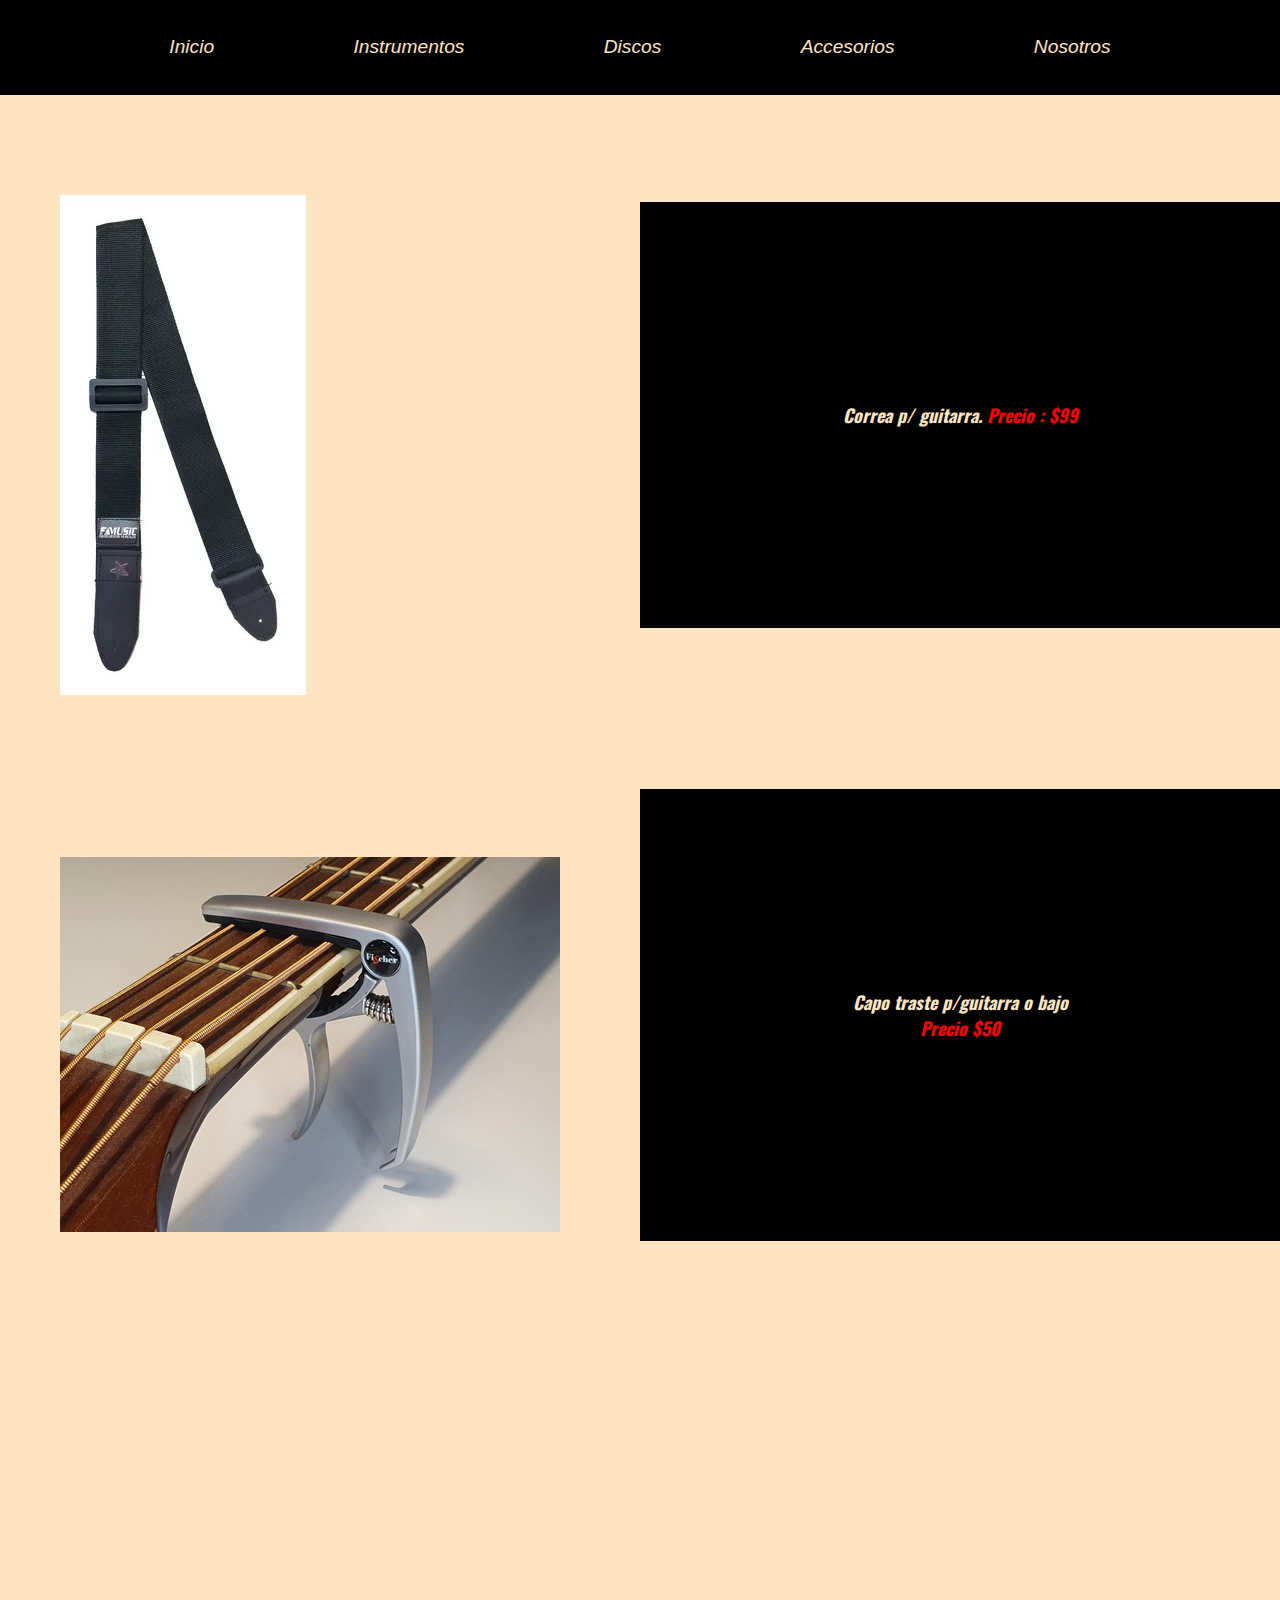
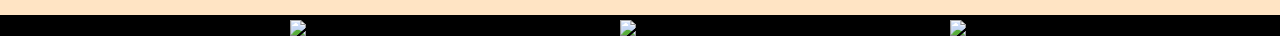
==== Section/accesorios.html @ 65a1603e "accesorios" ====
<!DOCTYPE html>
<html lang="en">
<head>
    <meta charset="UTF-8">
    <meta http-equiv="X-UA-Compatible" content="IE=edge">
    <meta name="viewport" content="width=device-width, initial-scale=1.0">
    <meta name="keywords" content="instrumentos, discos, musica, musicos">
    <meta name="description" content="Vendemos instrumentos y todo lo necesario para un músico">
    <link rel="stylesheet" href="../css/style.css">
    <title>Tienda de música</title>

</head>
<body>

    <header>
        <nav>
            <ul>
                <li class="iNav">
                    <a href="../index.html">Inicio</a>
                </li>
                <li class="iNav">
                    <a href="./instrumentos.html">Instrumentos</a>
                </li>
                <li class="iNav">
                    <a href="./discos.html">Discos</a>
                </li>
                <li class="iNav">
                    <a href="./accesorios.html">Accesorios</a>
                </li>
                <li class="iNav">
                    <a href="./nosotros.html">Nosotros</a>
                </li>
            </ul>
        </nav>
    </header>

    <section class="aCce">
        <img class="imgAcce" src="../img/correa guitarra.jpg" alt="correa">
        <p class="descDiscos">Correa p/ guitarra. <span>Precio : $99</span></p>

        <img class="imgAcce" src="../img/D_NQ_NP_843767-MLA43230929205_082020-O.jpg" alt="capotraste">
        <p class="descDiscos">Capo traste p/guitarra o bajo  <span>Precio $50</span></p>
    </section>


        <footer>
            <div class="rSociales">
            
                <img class="icono" src="https://img.icons8.com/color/48/000000/whatsapp--v1.png"/>
                <img class="icono" src="https://img.icons8.com/fluency/48/000000/instagram-new.png"/>
                <img class="icono" src="https://img.icons8.com/fluency/48/000000/facebook-circled.png"/>
            
            </div>
        </footer>

</body>
</html>
---- css/style.css ----
@import url("https://fonts.googleapis.com/css2?family=Oswald:wght@300;600&display=swap");
p {
  font-family: "Oswald", sans-serif;
  font-style: oblique;
  font-weight: bolder;
  font-size: large;
}

span {
  color: red;
}

* {
  padding: 0;
  margin: 0;
  border: 0;
}

body {
  background-color: bisque;
  margin-bottom: 0px;
}

section {
  font-family: "Oswald", sans-serif;
  font-size: x-large;
}

footer {
  background-color: black;
  color: purple;
  margin-top: 300px;
  margin-bottom: 0px;
}

nav {
  background-color: black;
  padding: 30px;
  font-style: italic;
  font-weight: normal;
  font-size: larger;
  font-family: sans-serif;
  text-align: center;
  line-height: 1.8;
}
nav ul {
  display: flex;
  justify-content: space-evenly;
  flex-direction: row;
  flex-wrap: wrap;
  align-content: center;
  align-items: center;
}
nav ul li {
  list-style-type: none;
}
nav ul li a {
  text-decoration: none;
  color: bisque;
}
nav ul li a .iNav {
  margin-right: 20px;
}

.iContenedor {
  display: grid;
  grid-template-columns: 25% 25% 25% 25%;
  grid-template-rows: 10% 600px 500px;
  grid-template-areas: "item-1 item-1 item-2 item-2" "item-3 item-3 item-4 item-4" "item-3 item-3 item-5 item-5";
  row-gap: 10px;
}
.iContenedor .item-1 {
  display: grid;
  grid-area: item-1;
  font-family: "Oswald", sans-serif;
  font-size: xx-large;
  text-decoration: underline;
  font-weight: bold;
  align-content: center;
  align-items: center;
  justify-content: center;
}
.iContenedor .item-2 {
  display: flex;
  grid-area: item-2;
  font-family: "Oswald", sans-serif;
  font-style: oblique;
  font-weight: bold;
  font-size: medium;
  flex-wrap: wrap;
  flex-direction: row;
  align-items: center;
  justify-content: flex-end;
}
.iContenedor .item-3 {
  display: grid;
  grid-area: item-3;
  justify-content: center;
  justify-items: center;
}
.iContenedor .item-4 {
  display: grid;
  grid-area: item-4;
  background-color: black;
  justify-items: center;
}
.iContenedor .item-5 {
  display: grid;
  grid-area: item-5;
  background-color: black;
  justify-items: center;
  height: 700px;
}
.iContenedor .aHyper {
  font-size: larger;
  font-weight: bold;
}
.iContenedor p {
  font-family: "Oswald", sans-serif;
  font-style: oblique;
  font-weight: bolder;
  font-size: large;
}

.imgCons {
  margin-top: 100px;
  margin-left: 200px;
  margin-right: 200px;
  margin-bottom: 50px;
  padding-left: 200px;
  padding-right: 200px;
  height: 500px;
}

.aCce {
  display: grid;
  grid-template-columns: 50% 50%;
  grid-template-rows: 600px 600px;
  margin-top: 20px;
  align-items: center;
}

.descDiscos {
  background-color: black;
  color: bisque;
  text-align: center;
  padding: 200px;
}

.imgAcce {
  margin-top: 60px;
  margin-left: 60px;
  align-items: end;
}

.rSociales {
  display: flex;
  flex-direction: row;
  justify-content: space-evenly;
  flex-wrap: wrap;
  align-items: center;
  align-content: flex-end;
  margin-top: 200px;
}

.icono {
  width: 40px;
  margin-top: 5px;
  padding: 0px;
}

.iDiscos {
  margin-top: 20px;
  display: grid;
  grid-template-columns: 50% 50%;
  grid-template-rows: 600px 600px 600px 600px;
  align-items: center;
}
.iDiscos .descDiscos {
  background-color: black;
  color: bisque;
  text-align: end;
  padding: 200px;
}
.iDiscos img.iDimg {
  margin-left: 60px;
  align-items: end;
}

.aCce {
  display: grid;
  grid-template-columns: 50% 50%;
  grid-template-rows: 600px 600px;
  margin-top: 20px;
  align-items: center;
}

.descDiscos {
  background-color: black;
  color: bisque;
  text-align: center;
  padding: 200px;
}

.imgAcce {
  margin-top: 60px;
  margin-left: 60px;
  align-items: end;
}

.fInstrumentos {
  display: grid;
  grid-template-columns: 50% 50%;
  grid-template-rows: 500px 500px;
  margin-top: 100px;
  grid-template-areas: "inst-1 inst-2" "inst-3 inst-4";
}

@media (max-width: 500px) {
  .iContenedor {
    margin: 0;
    height: 3000px;
    grid-template-columns: 1fr;
    grid-template-rows: 5% 5% 20% 1fr 1fr;
    grid-template-areas: "item-1" "item-2" "item-3" "item-4" "item-5";
  }
  .item-2, .item-3, .item-4, .item-5, nav ul, footer {
    max-width: 100vw;
  }
  .item-3 img {
    max-width: 90vw;
  }
  .item-2 {
    display: block;
    height: 200px;
  }
  body {
    max-height: 850px;
  }
  footer {
    margin-top: 100px;
  }
  .p2 {
    display: flex;
    font-size: medium;
  }
  .fInstrumentos {
    grid-template-columns: 1fr;
    grid-template-areas: "inst-1" "inst-2" "inst-3" "inst-4";
  }
  .inst-1 img {
    width: 90vw;
  }
  .inst-2 img {
    width: 90vw;
  }
  .inst-4 img {
    width: 90vw;
  }
}/*# sourceMappingURL=style.css.map */
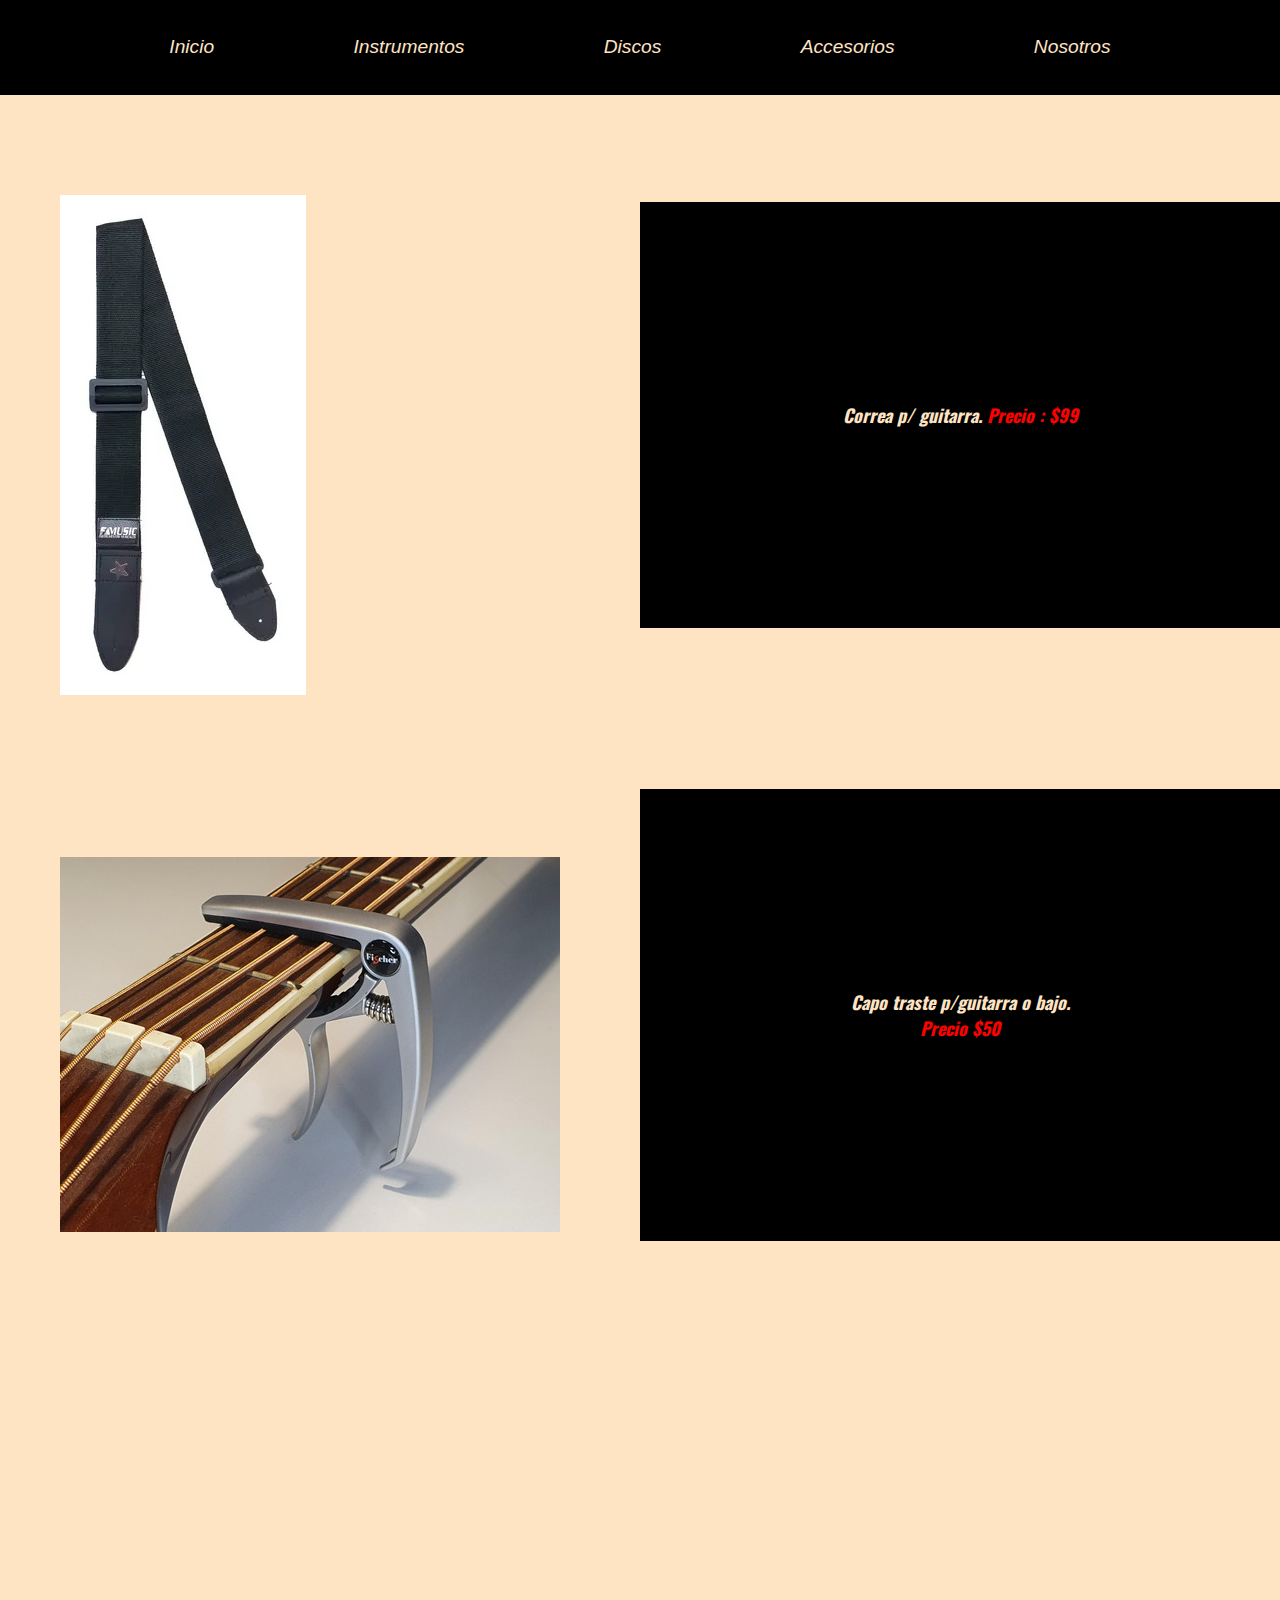
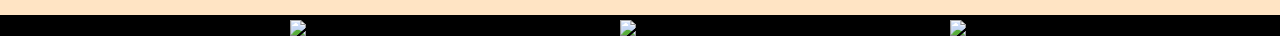
==== commit 79e3d958: "faltaba puntuacion" ====
--- a/Section/accesorios.html
+++ b/Section/accesorios.html
@@ -39,7 +39,7 @@
         <p class="descDiscos">Correa p/ guitarra. <span>Precio : $99</span></p>
 
         <img class="imgAcce" src="../img/D_NQ_NP_843767-MLA43230929205_082020-O.jpg" alt="capotraste">
-        <p class="descDiscos">Capo traste p/guitarra o bajo  <span>Precio $50</span></p>
+        <p class="descDiscos">Capo traste p/guitarra o bajo.  <span>Precio $50</span></p>
     </section>
 
 
--- a/css/style.css
+++ b/css/style.css
@@ -122,14 +122,13 @@
   font-size: large;
 }
 
-.imgCons {
+.imgNos {
   margin-top: 100px;
   margin-left: 200px;
   margin-right: 200px;
   margin-bottom: 50px;
   padding-left: 200px;
   padding-right: 200px;
-  height: 500px;
 }
 
 .aCce {
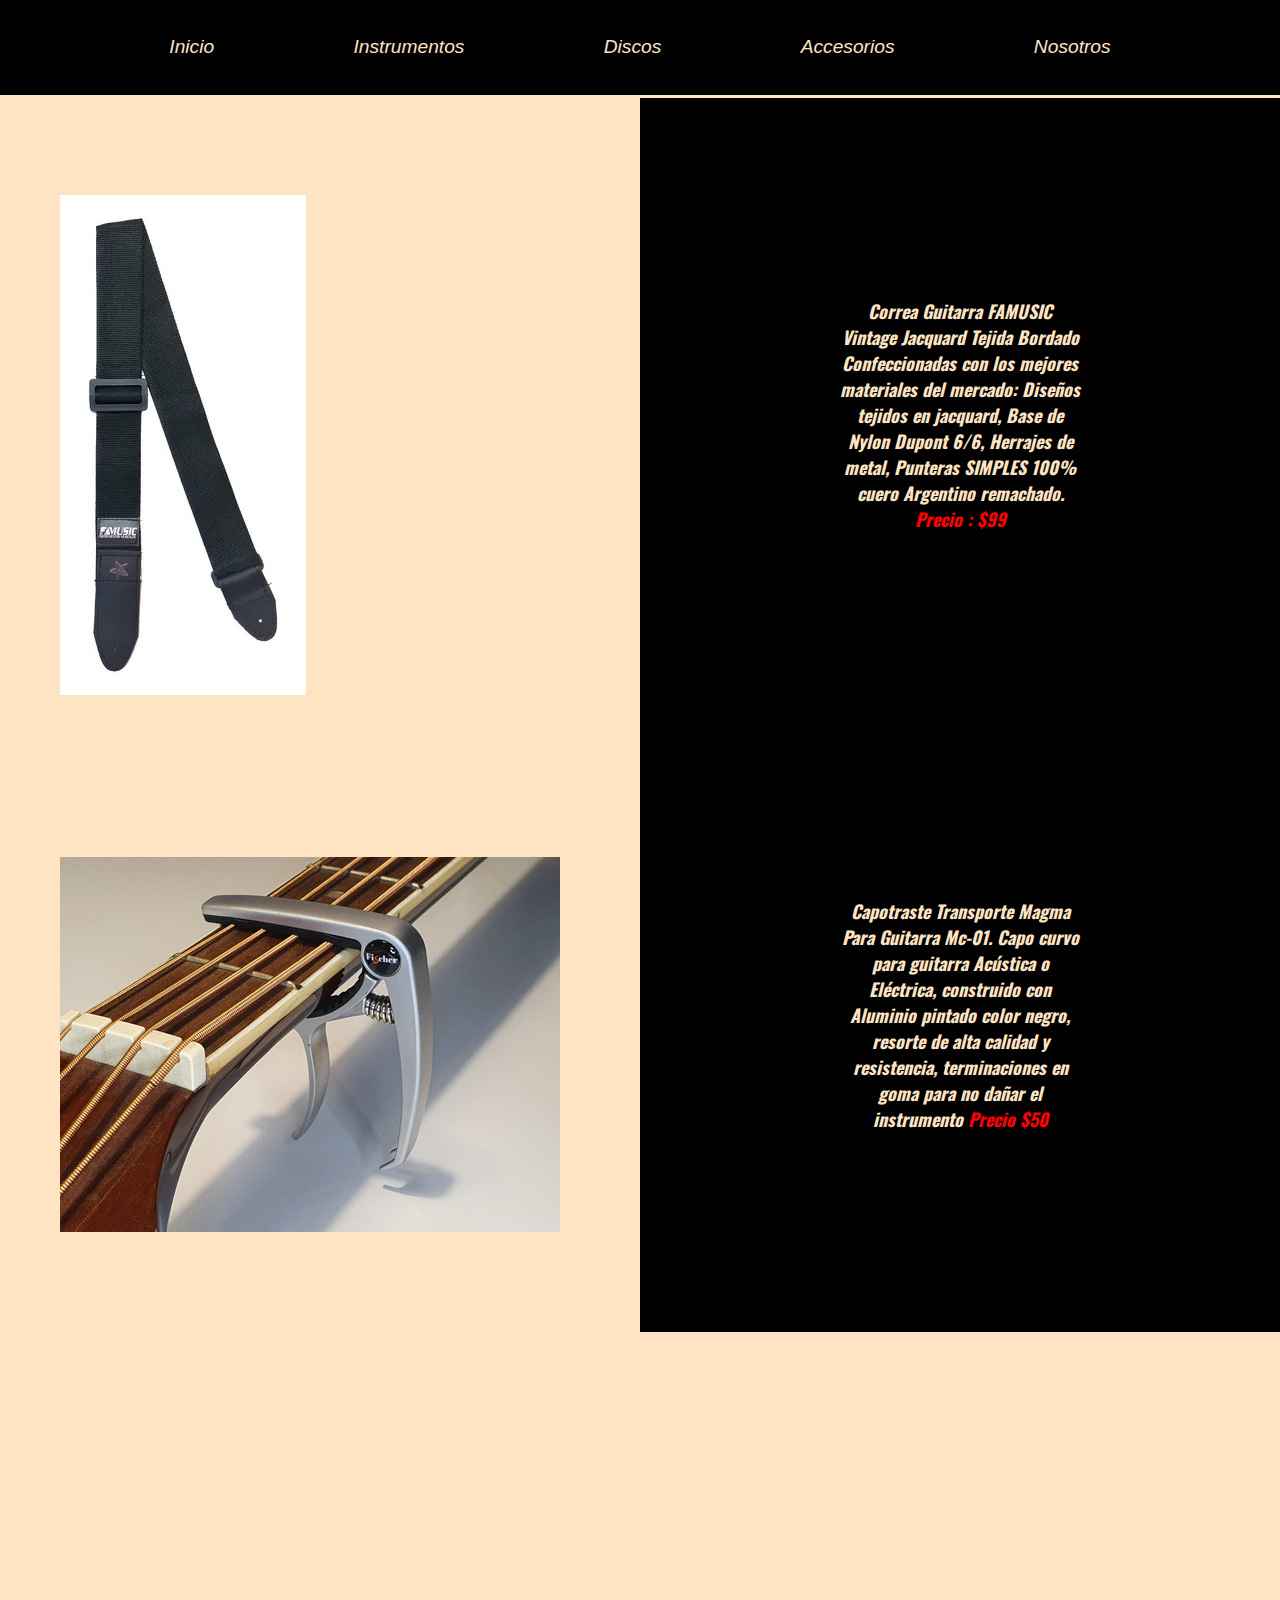
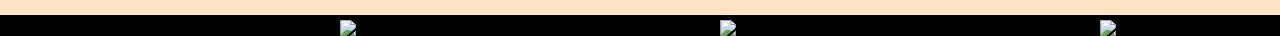
==== commit 38d73479: "error de repository" ====
--- a/Section/accesorios.html
+++ b/Section/accesorios.html
@@ -36,12 +36,10 @@
 
     <section class="aCce">
         <img class="imgAcce" src="../img/correa guitarra.jpg" alt="correa">
-        <p class="descDiscos">Correa p/ guitarra. <span>Precio : $99</span></p>
-
+        <p class="descAcce">Correa Guitarra FAMUSIC Vintage Jacquard Tejida Bordado Confeccionadas con los mejores materiales del mercado: Diseños tejidos en jacquard, Base de Nylon Dupont 6/6, Herrajes de metal, Punteras SIMPLES 100% cuero Argentino remachado. <span>Precio : $99</span></p>
         <img class="imgAcce" src="../img/D_NQ_NP_843767-MLA43230929205_082020-O.jpg" alt="capotraste">
-        <p class="descDiscos">Capo traste p/guitarra o bajo.  <span>Precio $50</span></p>
+        <p class="descAcce">Capotraste Transporte Magma Para Guitarra Mc-01. Capo curvo para guitarra Acústica o Eléctrica, construido con Aluminio pintado color negro, resorte de alta calidad y resistencia, terminaciones en goma para no dañar el instrumento <span>Precio $50</span></p>
     </section>
-
 
         <footer>
             <div class="rSociales">
--- a/css/style.css
+++ b/css/style.css
@@ -81,16 +81,13 @@
   justify-content: center;
 }
 .iContenedor .item-2 {
-  display: flex;
   grid-area: item-2;
   font-family: "Oswald", sans-serif;
   font-style: oblique;
   font-weight: bold;
   font-size: medium;
-  flex-wrap: wrap;
-  flex-direction: row;
-  align-items: center;
-  justify-content: flex-end;
+  text-align: center;
+  padding-top: 20px;
 }
 .iContenedor .item-3 {
   display: grid;
@@ -115,11 +112,13 @@
   font-size: larger;
   font-weight: bold;
 }
-.iContenedor p {
-  font-family: "Oswald", sans-serif;
-  font-style: oblique;
-  font-weight: bolder;
+.iContenedor .p2 {
+  font-family: "Oswald", sans-serif;
+  font-style: oblique;
+  font-weight: 800;
   font-size: large;
+  text-align: center;
+  margin-top: 200px;
 }
 
 .imgNos {
@@ -131,6 +130,14 @@
   padding-right: 200px;
 }
 
+.dNos {
+  font-family: "Oswald", sans-serif;
+  font-style: oblique;
+  font-weight: bolder;
+  font-size: large;
+  text-align: center;
+}
+
 .aCce {
   display: grid;
   grid-template-columns: 50% 50%;
@@ -139,7 +146,7 @@
   align-items: center;
 }
 
-.descDiscos {
+.descAcce {
   background-color: black;
   color: bisque;
   text-align: center;
@@ -178,8 +185,9 @@
 .iDiscos .descDiscos {
   background-color: black;
   color: bisque;
-  text-align: end;
-  padding: 200px;
+  text-align: center;
+  padding: 150px;
+  height: 100px;
 }
 .iDiscos img.iDimg {
   margin-left: 60px;
@@ -194,7 +202,7 @@
   align-items: center;
 }
 
-.descDiscos {
+.descAcce {
   background-color: black;
   color: bisque;
   text-align: center;
@@ -205,6 +213,42 @@
   margin-top: 60px;
   margin-left: 60px;
   align-items: end;
+}
+
+.fInstrumentos {
+  display: grid;
+  grid-template-columns: 50% 50%;
+  grid-template-rows: 500px 500px;
+  margin-top: 100px;
+  grid-template-areas: "inst-1 inst-2" "inst-3 inst-4";
+}
+
+.inst-1 {
+  grid-area: inst-1;
+}
+
+.inst-2 {
+  grid-area: inst-2;
+}
+
+.inst-3 {
+  grid-area: inst-3;
+}
+
+.inst-4 {
+  grid-area: inst-4;
+}
+
+.pDescripcion {
+  margin-top: 20px;
+  margin-left: 10px;
+  margin-bottom: 50px;
+  padding-bottom: 10px;
+  text-align: center;
+}
+
+img {
+  margin-left: 200px;
 }
 
 .fInstrumentos {
@@ -239,10 +283,6 @@
   footer {
     margin-top: 100px;
   }
-  .p2 {
-    display: flex;
-    font-size: medium;
-  }
   .fInstrumentos {
     grid-template-columns: 1fr;
     grid-template-areas: "inst-1" "inst-2" "inst-3" "inst-4";
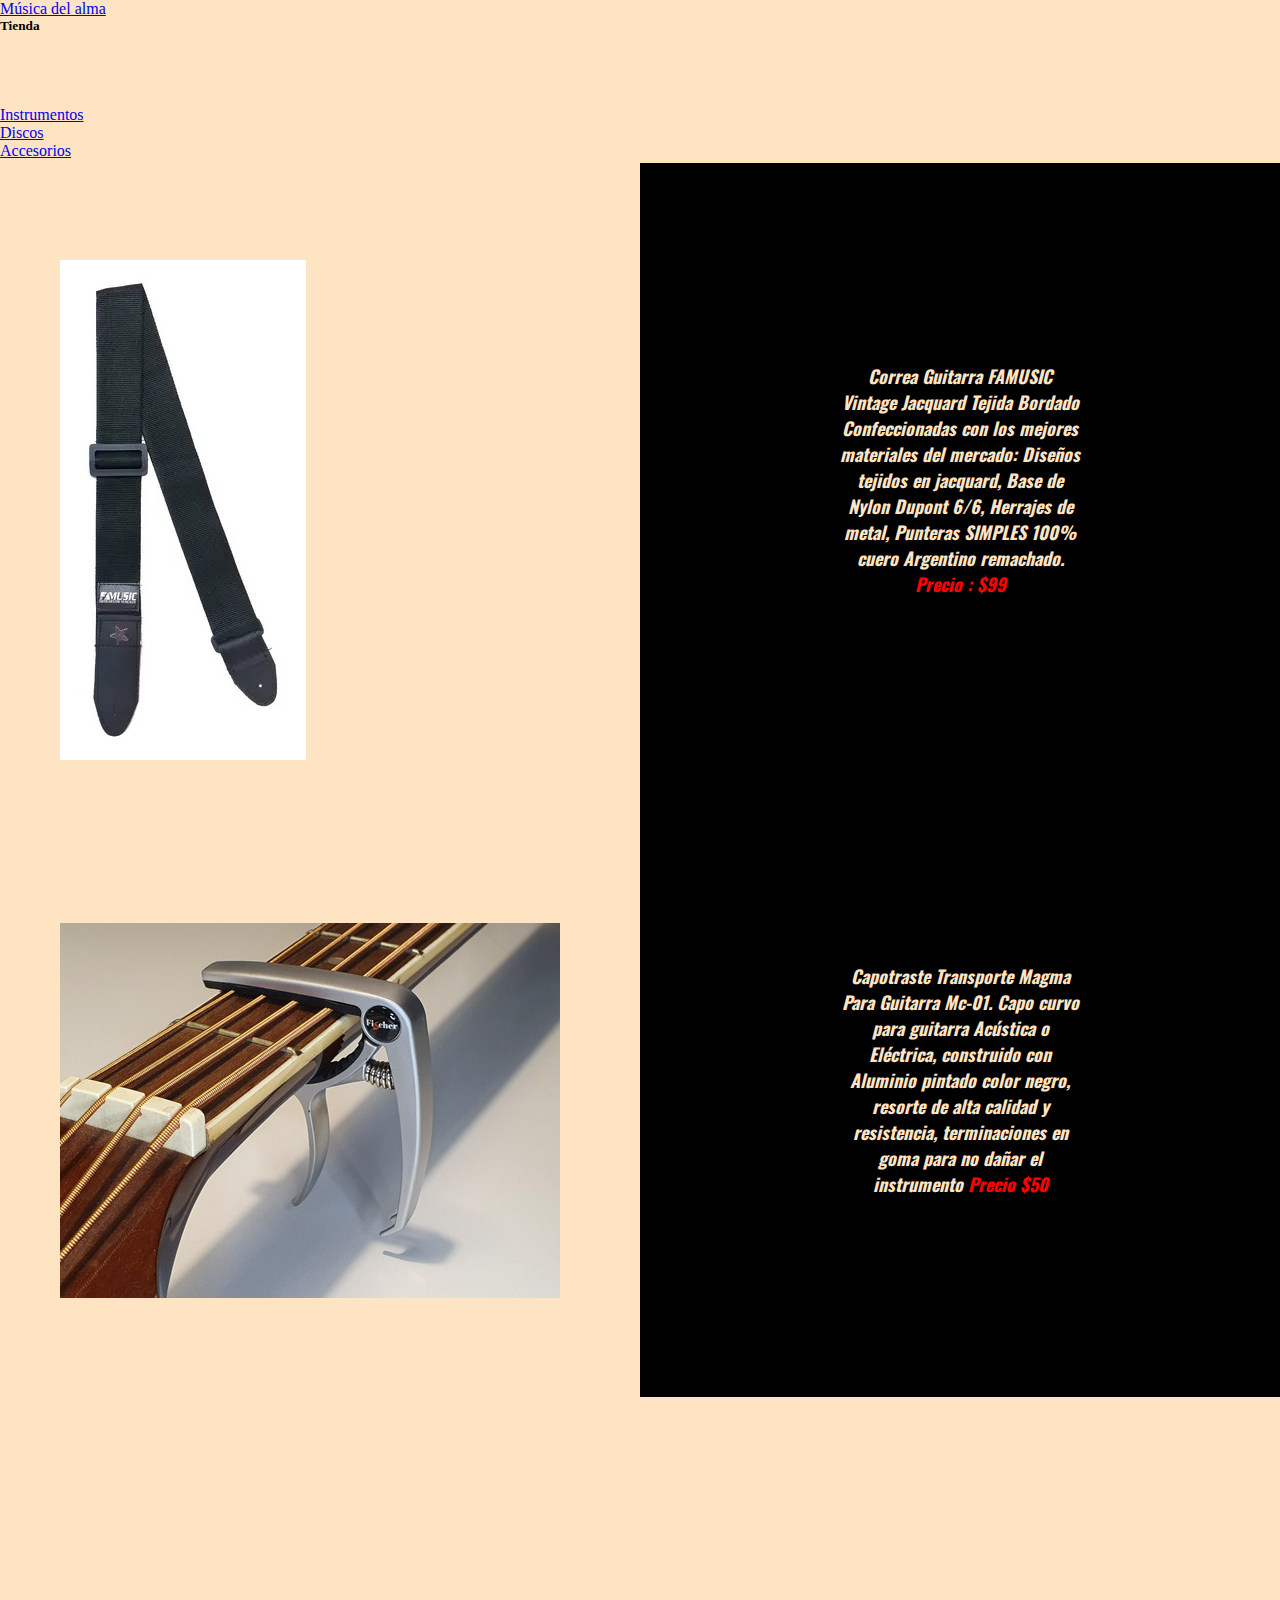
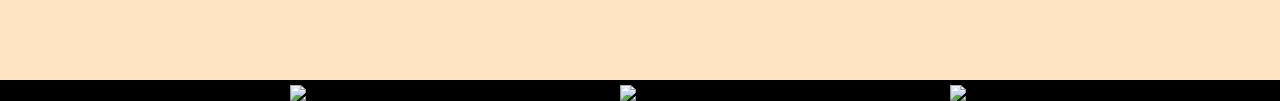
==== commit 8aae45d8: "agregando cosas bootstrap" ====
--- a/Section/accesorios.html
+++ b/Section/accesorios.html
@@ -6,33 +6,48 @@
     <meta name="viewport" content="width=device-width, initial-scale=1.0">
     <meta name="keywords" content="instrumentos, discos, musica, musicos">
     <meta name="description" content="Vendemos instrumentos y todo lo necesario para un músico">
+    <link href="https://cdn.jsdelivr.net/npm/bootstrap@5.1.3/dist/css/bootstrap.min.css" rel="stylesheet" integrity="sha384-1BmE4kWBq78iYhFldvKuhfTAU6auU8tT94WrHftjDbrCEXSU1oBoqyl2QvZ6jIW3" crossorigin="anonymous">
     <link rel="stylesheet" href="../css/style.css">
     <title>Tienda de música</title>
 
 </head>
 <body>
 
-    <header>
-        <nav>
-            <ul>
-                <li class="iNav">
-                    <a href="../index.html">Inicio</a>
+    <nav class="navbar navbar-light bg-light fixed-top">
+        <div class="container-fluid">
+            <a class="navbar-brand" href="../index.html">Música del alma</a>
+            <button class="navbar-toggler" type="button" data-bs-toggle="offcanvas" data-bs-target="#offcanvasNavbar" aria-controls="offcanvasNavbar">
+            <span class="navbar-toggler-icon"></span>
+            </button>
+        <div class="offcanvas offcanvas-end" tabindex="-1" id="offcanvasNavbar" aria-labelledby="offcanvasNavbarLabel">
+        <div class="offcanvas-header">
+            <h5 class="offcanvas-title" id="offcanvasNavbarLabel">Tienda</h5>
+            <button type="button" class="btn-close text-reset" data-bs-dismiss="offcanvas" aria-label="Close"></button>
+        </div>
+        <div class="offcanvas-body">
+            <ul class="navbar-nav justify-content-end flex-grow-1 pe-3">
+                <li class="nav-item">
+                <a class="nav-link active" aria-current="page" href="../index.html">Inicio</a>
                 </li>
-                <li class="iNav">
-                    <a href="./instrumentos.html">Instrumentos</a>
+                <li class="nav-item">
+                <a class="nav-link" href="../Section/nosotros.html">Nosotros</a>
                 </li>
-                <li class="iNav">
-                    <a href="./discos.html">Discos</a>
-                </li>
-                <li class="iNav">
-                    <a href="./accesorios.html">Accesorios</a>
-                </li>
-                <li class="iNav">
-                    <a href="./nosotros.html">Nosotros</a>
+                <li class="nav-item dropdown">
+                <a class="nav-link dropdown-toggle" href="#" id="offcanvasNavbarDropdown" role="button" data-bs-toggle="dropdown" aria-expanded="false">
+                    Tienda
+                </a>
+                <ul class="dropdown-menu" aria-labelledby="offcanvasNavbarDropdown">
+                    <li><a class="dropdown-item" href="../Section/instrumentos.html">Instrumentos</a></li>
+                    <li><a class="dropdown-item" href="../Section/discos.html">Discos</a></li>
+                    <li><a class="dropdown-item" href="../Section/accesorios.html">Accesorios</a></li>
+                </ul>
                 </li>
             </ul>
-        </nav>
-    </header>
+        </div>
+        </div>
+        </div>
+    </nav>
+
 
     <section class="aCce">
         <img class="imgAcce" src="../img/correa guitarra.jpg" alt="correa">
@@ -51,5 +66,7 @@
             </div>
         </footer>
 
+    <script src="https://cdn.jsdelivr.net/npm/bootstrap@5.1.3/dist/js/bootstrap.bundle.min.js" integrity="sha384-ka7Sk0Gln4gmtz2MlQnikT1wXgYsOg+OMhuP+IlRH9sENBO0LRn5q+8nbTov4+1p" crossorigin="anonymous"></script>
+
 </body>
 </html>--- a/css/style.css
+++ b/css/style.css
@@ -8,6 +8,10 @@
 
 span {
   color: red;
+}
+
+.nav-link {
+  color: bisque;
 }
 
 * {
@@ -33,33 +37,8 @@
   margin-bottom: 0px;
 }
 
-nav {
-  background-color: black;
-  padding: 30px;
-  font-style: italic;
-  font-weight: normal;
-  font-size: larger;
-  font-family: sans-serif;
-  text-align: center;
-  line-height: 1.8;
-}
-nav ul {
-  display: flex;
-  justify-content: space-evenly;
-  flex-direction: row;
-  flex-wrap: wrap;
-  align-content: center;
-  align-items: center;
-}
-nav ul li {
-  list-style-type: none;
-}
-nav ul li a {
-  text-decoration: none;
-  color: bisque;
-}
-nav ul li a .iNav {
-  margin-right: 20px;
+.nav-link {
+  color: bisque;
 }
 
 .iContenedor {
@@ -81,13 +60,16 @@
   justify-content: center;
 }
 .iContenedor .item-2 {
+  display: flex;
   grid-area: item-2;
   font-family: "Oswald", sans-serif;
   font-style: oblique;
   font-weight: bold;
   font-size: medium;
-  text-align: center;
-  padding-top: 20px;
+  flex-wrap: wrap;
+  flex-direction: row;
+  align-items: center;
+  justify-content: flex-end;
 }
 .iContenedor .item-3 {
   display: grid;
@@ -112,13 +94,11 @@
   font-size: larger;
   font-weight: bold;
 }
-.iContenedor .p2 {
-  font-family: "Oswald", sans-serif;
-  font-style: oblique;
-  font-weight: 800;
+.iContenedor p {
+  font-family: "Oswald", sans-serif;
+  font-style: oblique;
+  font-weight: bolder;
   font-size: large;
-  text-align: center;
-  margin-top: 200px;
 }
 
 .imgNos {
@@ -247,8 +227,20 @@
   text-align: center;
 }
 
-img {
-  margin-left: 200px;
+inst-1.img {
+  margin-left: 50px;
+}
+
+inst-2.img {
+  margin-left: 50px;
+}
+
+inst-3.img {
+  margin-left: 50px;
+}
+
+inst-4.img {
+  margin-left: 50px;
 }
 
 .fInstrumentos {
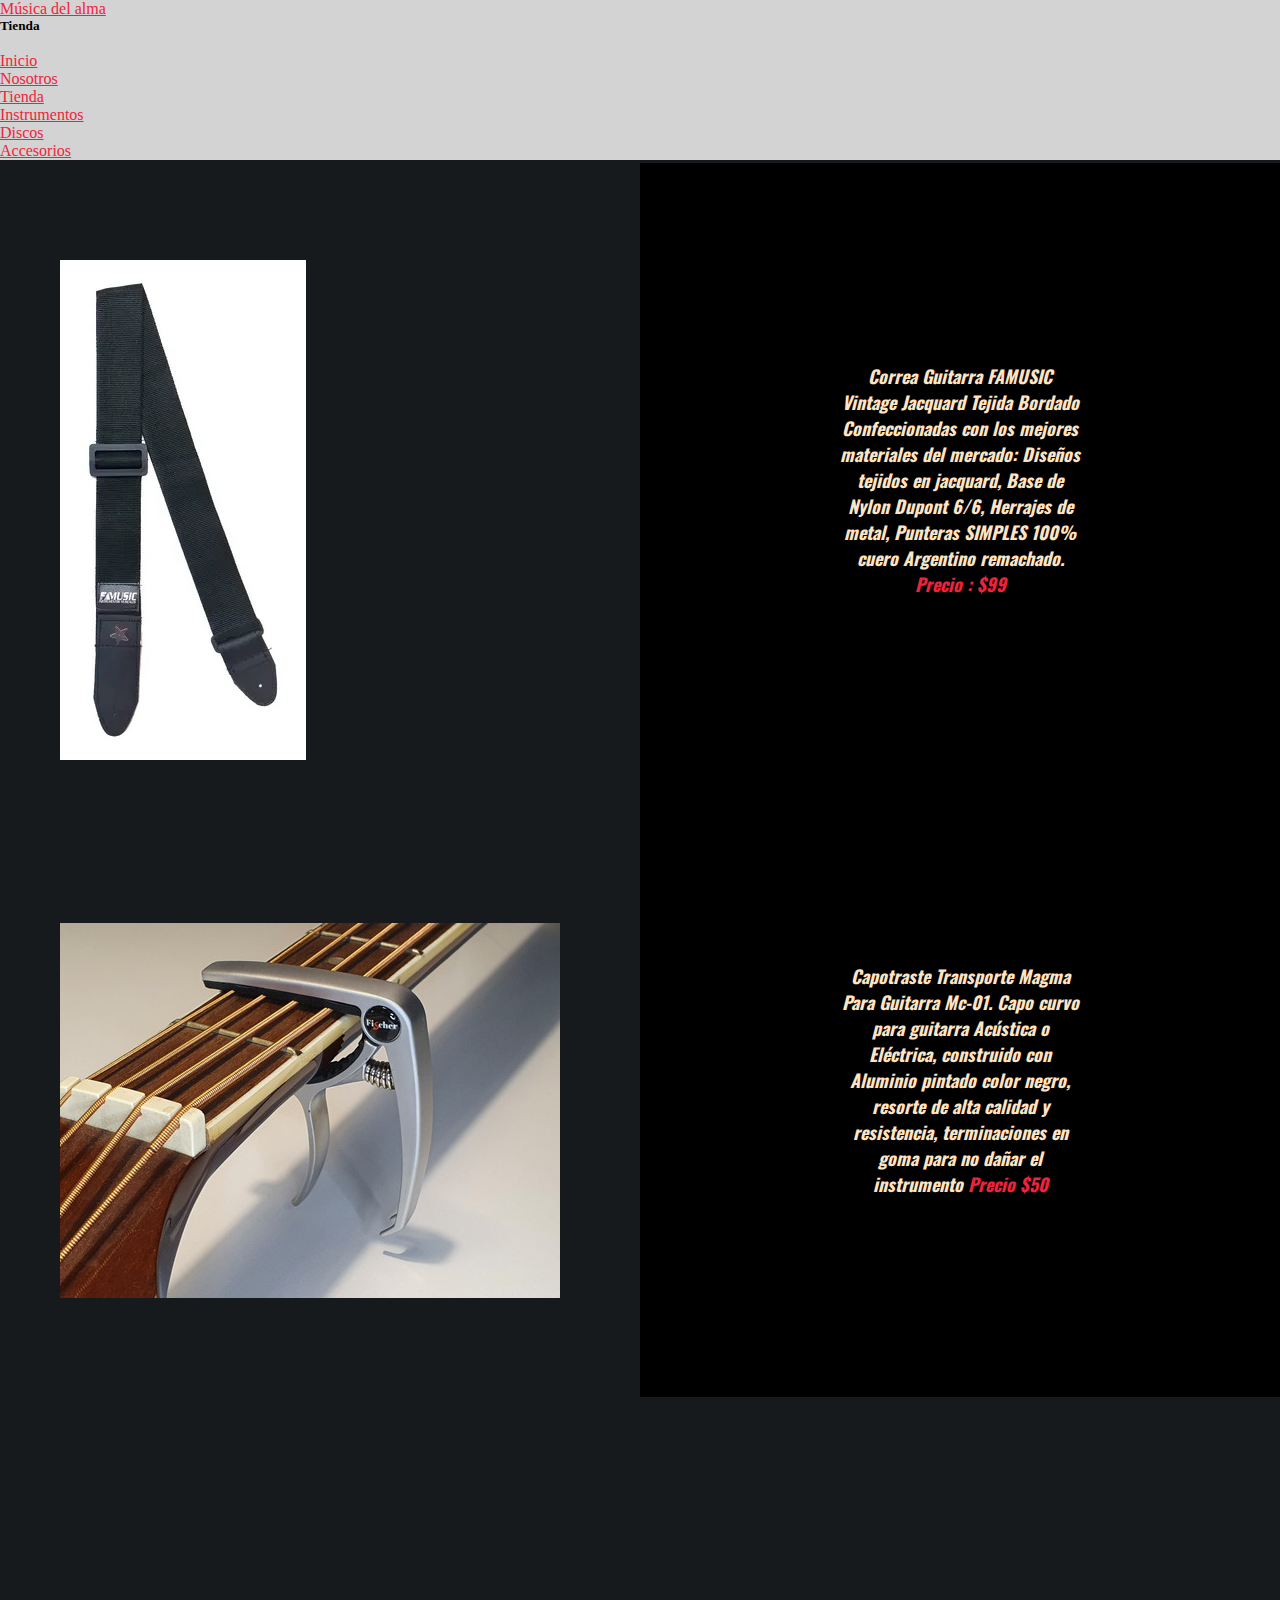
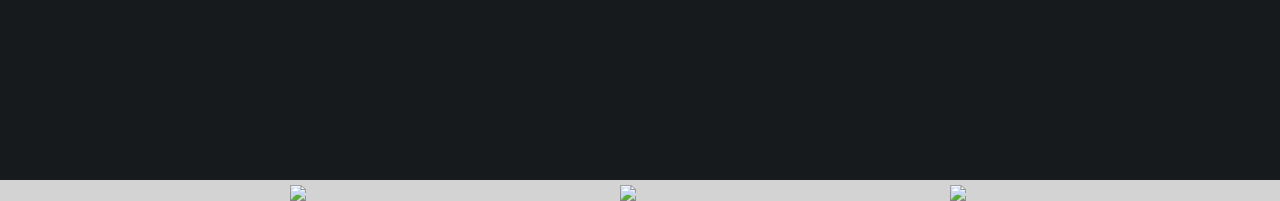
==== commit a96d76d7: "retocando estilos" ====
--- a/Section/accesorios.html
+++ b/Section/accesorios.html
@@ -13,7 +13,7 @@
 </head>
 <body>
 
-    <nav class="navbar navbar-light bg-light fixed-top">
+    <nav class="navbar navbar-light navcol fixed-top">
         <div class="container-fluid">
             <a class="navbar-brand" href="../index.html">Música del alma</a>
             <button class="navbar-toggler" type="button" data-bs-toggle="offcanvas" data-bs-target="#offcanvasNavbar" aria-controls="offcanvasNavbar">
--- a/css/style.css
+++ b/css/style.css
@@ -7,11 +7,7 @@
 }
 
 span {
-  color: red;
-}
-
-.nav-link {
-  color: bisque;
+  color: #EF233C;
 }
 
 * {
@@ -21,7 +17,7 @@
 }
 
 body {
-  background-color: bisque;
+  background-color: #161A1D;
   margin-bottom: 0px;
 }
 
@@ -31,13 +27,28 @@
 }
 
 footer {
-  background-color: black;
-  color: purple;
-  margin-top: 300px;
+  background-color: #D3D3D3;
+  margin-top: 400px;
   margin-bottom: 0px;
 }
 
-.nav-link {
+a{
+  color: #EF233C;
+}
+
+img{
+  align-items: center;
+}
+
+.navcol{
+  background-color: #D3D3D3;
+}
+
+.dNos{
+  color: bisque;
+}
+
+.p2{ 
   color: bisque;
 }
 
@@ -225,6 +236,7 @@
   margin-bottom: 50px;
   padding-bottom: 10px;
   text-align: center;
+  color: bisque;
 }
 
 inst-1.img {
@@ -288,4 +300,6 @@
   .inst-4 img {
     width: 90vw;
   }
-}/*# sourceMappingURL=style.css.map */+}
+
+/*# sourceMappingURL=style.css.map */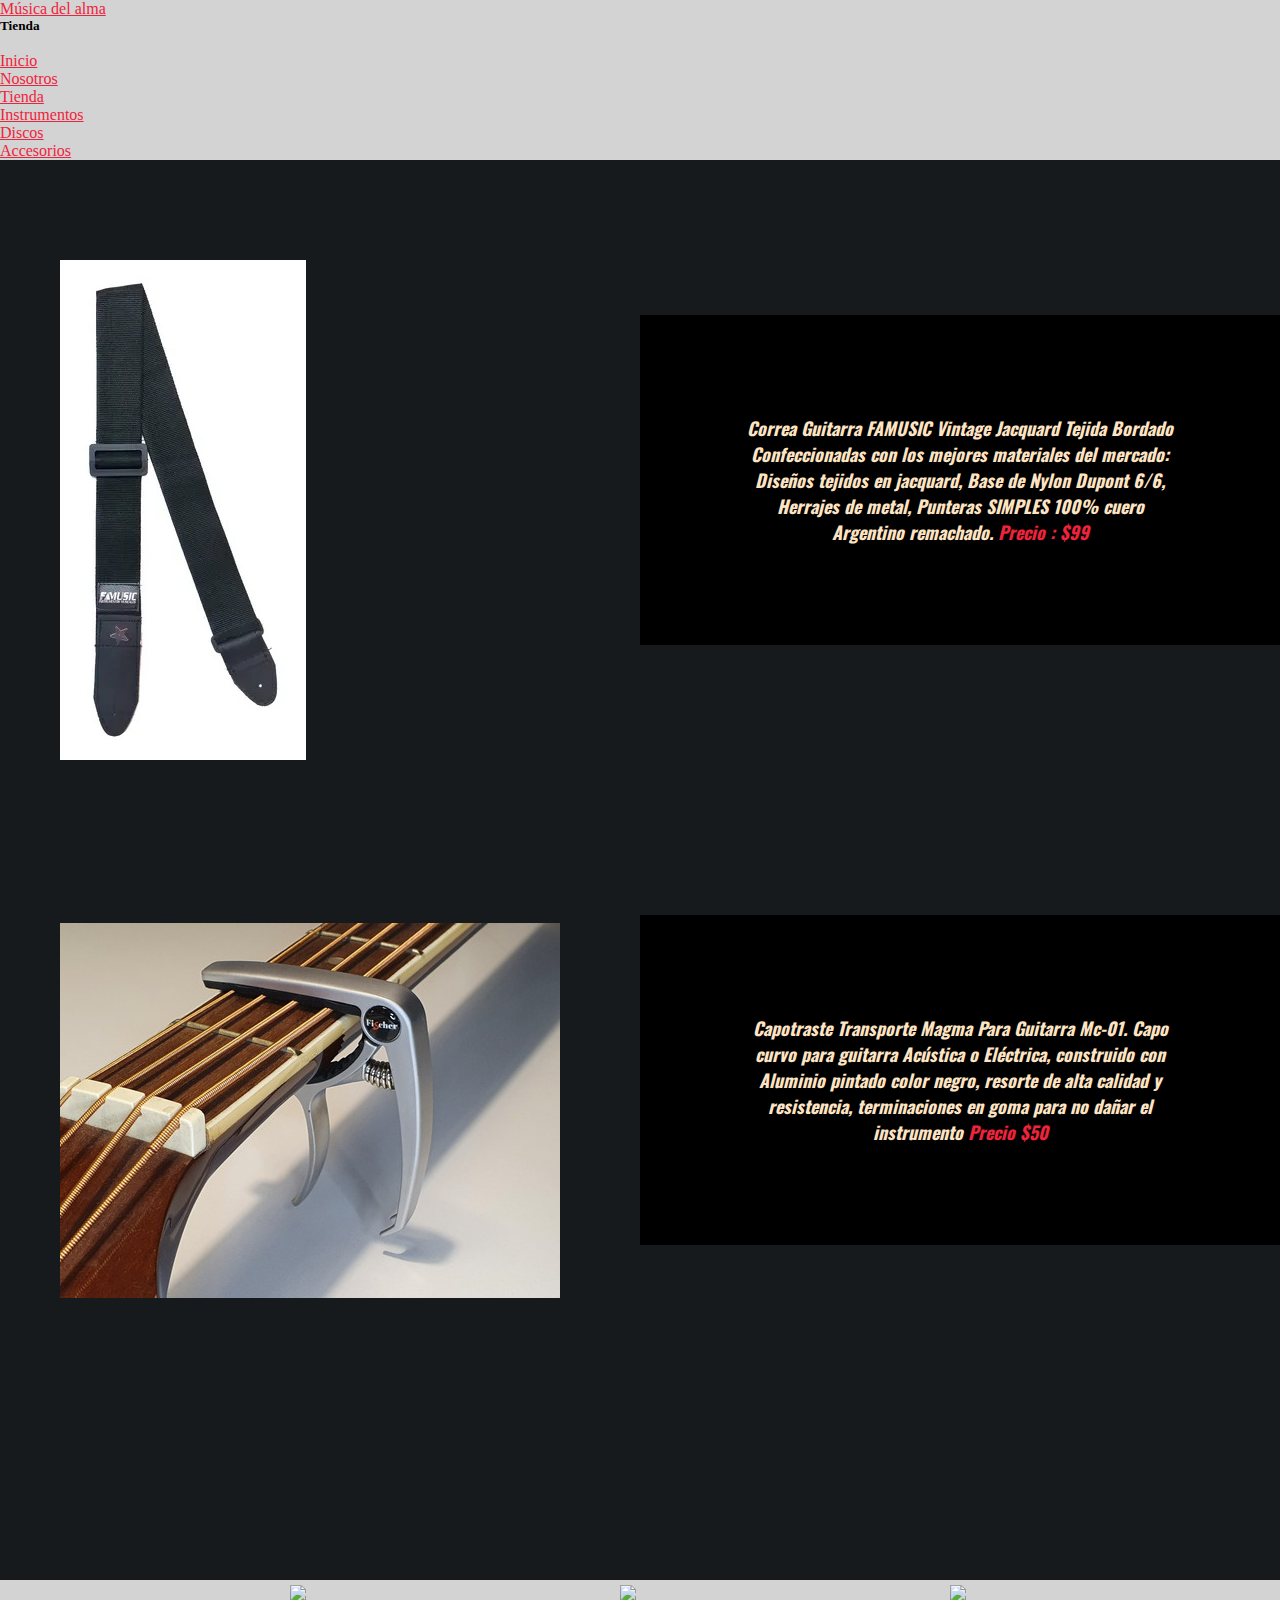
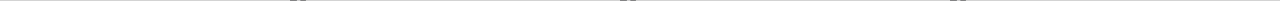
==== commit e4d0f13d: "corrigiendo sass" ====
--- a/Section/accesorios.html
+++ b/Section/accesorios.html
@@ -7,7 +7,7 @@
     <meta name="keywords" content="instrumentos, discos, musica, musicos">
     <meta name="description" content="Vendemos instrumentos y todo lo necesario para un músico">
     <link href="https://cdn.jsdelivr.net/npm/bootstrap@5.1.3/dist/css/bootstrap.min.css" rel="stylesheet" integrity="sha384-1BmE4kWBq78iYhFldvKuhfTAU6auU8tT94WrHftjDbrCEXSU1oBoqyl2QvZ6jIW3" crossorigin="anonymous">
-    <link rel="stylesheet" href="../css/style.css">
+    <link rel="stylesheet" href="../css/estilos.css">
     <title>Tienda de música</title>
 
 </head>
--- a/css/estilos.css
+++ b/css/estilos.css
@@ -0,0 +1,315 @@
+@import url("https://fonts.googleapis.com/css2?family=Oswald:wght@300;600&display=swap");
+p {
+  font-family: "Oswald", sans-serif;
+  font-style: oblique;
+  font-weight: bolder;
+  font-size: large;
+}
+
+span {
+  color: #EF233C;
+}
+
+* {
+  padding: 0;
+  margin: 0;
+  border: 0;
+}
+
+body {
+  background-color: #161A1D;
+  margin-bottom: 0px;
+}
+
+section {
+  font-family: "Oswald", sans-serif;
+  font-size: x-large;
+}
+
+footer {
+  background-color: #D3D3D3;
+  margin-top: 100px;
+  margin-bottom: 0px;
+}
+
+a {
+  color: #EF233C;
+}
+
+.imgIns {
+  margin-left: 100px;
+  justify-content: center;
+  justify-items: center;
+}
+
+.navcol {
+  background-color: #D3D3D3;
+}
+
+.dNos {
+  color: bisque;
+}
+
+.p2 {
+  color: bisque;
+}
+
+.iContenedor {
+  display: grid;
+  grid-template-columns: 25% 25% 25% 25%;
+  grid-template-rows: 10% 600px 500px;
+  grid-template-areas: "item-1 item-1 item-2 item-2" "item-3 item-3 item-4 item-4" "item-3 item-3 item-5 item-5";
+  row-gap: 10px;
+}
+
+.iContenedor .item-1 {
+  display: grid;
+  grid-area: item-1;
+  font-family: "Oswald", sans-serif;
+  font-size: xx-large;
+  text-decoration: underline;
+  font-weight: bold;
+  align-content: center;
+  align-items: center;
+  justify-content: center;
+}
+
+.iContenedor .item-2 {
+  display: flex;
+  grid-area: item-2;
+  font-family: "Oswald", sans-serif;
+  font-style: oblique;
+  font-weight: bold;
+  font-size: medium;
+  flex-wrap: wrap;
+  flex-direction: row;
+  align-items: center;
+  justify-content: flex-end;
+}
+
+.iContenedor .item-3 {
+  display: grid;
+  grid-area: item-3;
+  justify-content: center;
+  justify-items: center;
+}
+
+.iContenedor .item-4 {
+  display: grid;
+  grid-area: item-4;
+  background-color: black;
+  justify-items: center;
+  height: 500px;
+}
+
+.iContenedor .item-5 {
+  display: grid;
+  grid-area: item-5;
+  background-color: black;
+  justify-items: center;
+  height: 500px;
+}
+
+.iContenedor .aHyper {
+  font-size: larger;
+  font-weight: bold;
+}
+
+.iContenedor p {
+  font-family: "Oswald", sans-serif;
+  font-style: oblique;
+  font-weight: bolder;
+  font-size: large;
+}
+
+.imgNos {
+  margin-top: 100px;
+  margin-left: 200px;
+  margin-right: 200px;
+  margin-bottom: 50px;
+  padding-left: 200px;
+  padding-right: 200px;
+}
+
+.dNos {
+  font-family: "Oswald", sans-serif;
+  font-style: oblique;
+  font-weight: bolder;
+  font-size: large;
+  text-align: center;
+  margin-top: 100px;
+}
+
+.aCce {
+  display: grid;
+  grid-template-columns: 50% 50%;
+  grid-template-rows: 600px 600px;
+  margin-top: 20px;
+}
+
+.descAcce {
+  background-color: black;
+  color: bisque;
+  text-align: center;
+  padding: 200px;
+}
+
+.rSociales {
+  display: flex;
+  flex-direction: row;
+  justify-content: space-evenly;
+  flex-wrap: wrap;
+  align-items: center;
+  align-content: flex-end;
+  margin-top: 200px;
+}
+
+.icono {
+  width: 40px;
+  margin-top: 5px;
+  padding: 0px;
+}
+
+.iDiscos {
+  margin-top: 50px;
+  display: grid;
+  grid-template-columns: 50% 50%;
+  grid-template-rows: 600px 600px 600px 600px;
+  align-items: center;
+}
+
+.iDiscos .descDiscos {
+  background-color: black;
+  color: bisque;
+  text-align: center;
+  padding: 150px;
+}
+
+.iDiscos img.iDimg {
+  margin-top: 50px;
+  margin-left: 60px;
+}
+
+.aCce {
+  display: grid;
+  grid-template-columns: 50% 50%;
+  grid-template-rows: 600px 600px;
+  margin-top: 20px;
+  align-items: center;
+}
+
+.descAcce {
+  background-color: black;
+  color: bisque;
+  text-align: center;
+  padding: 100px;
+}
+
+.imgAcce {
+  margin-top: 60px;
+  margin-left: 60px;
+  align-items: end;
+}
+
+.fInstrumentos {
+  display: grid;
+  grid-template-columns: 50% 50%;
+  grid-template-rows: 500px 500px;
+  margin-top: 100px;
+  grid-template-areas: "inst-1 inst-2" "inst-3 inst-4";
+}
+
+.inst-1 {
+  grid-area: inst-1;
+}
+
+.inst-2 {
+  grid-area: inst-2;
+}
+
+.inst-3 {
+  grid-area: inst-3;
+}
+
+.inst-4 {
+  grid-area: inst-4;
+}
+
+.pDescripcion {
+  margin-right: 100px;
+  text-align: center;
+  color: bisque;
+}
+
+.row {
+  margin-top: 200px;
+  height: 500px;
+}
+
+div.col {
+  height: 500px;
+  padding: 0;
+}
+
+inst-1.img {
+  margin-left: 50px;
+}
+
+inst-2.img {
+  margin-left: 50px;
+}
+
+inst-3.img {
+  margin-left: 50px;
+}
+
+inst-4.img {
+  margin-left: 50px;
+}
+
+.fInstrumentos {
+  display: grid;
+  grid-template-columns: 50% 50%;
+  grid-template-rows: 500px 500px;
+  margin-top: 100px;
+  grid-template-areas: "inst-1 inst-2" "inst-3 inst-4";
+}
+
+@media (max-width: 500px) {
+  .iContenedor {
+    margin: 0;
+    height: 3000px;
+    grid-template-columns: 1fr;
+    grid-template-rows: 5% 5% 20% 1fr 1fr;
+    grid-template-areas: "item-1" "item-2" "item-3" "item-4" "item-5";
+  }
+  .item-2, .item-3, .item-4, .item-5, nav ul, footer {
+    max-width: 100vw;
+  }
+  .item-3 img {
+    max-width: 90vw;
+  }
+  .item-2 {
+    display: block;
+    height: 200px;
+  }
+  body {
+    max-height: 850px;
+  }
+  footer {
+    margin-top: 100px;
+  }
+  .fInstrumentos {
+    grid-template-columns: 1fr;
+    grid-template-areas: "inst-1" "inst-2" "inst-3" "inst-4";
+  }
+  .inst-1 img {
+    width: 90vw;
+  }
+  .inst-2 img {
+    width: 90vw;
+  }
+  .inst-4 img {
+    width: 90vw;
+  }
+}/*# sourceMappingURL=estilos.css.map */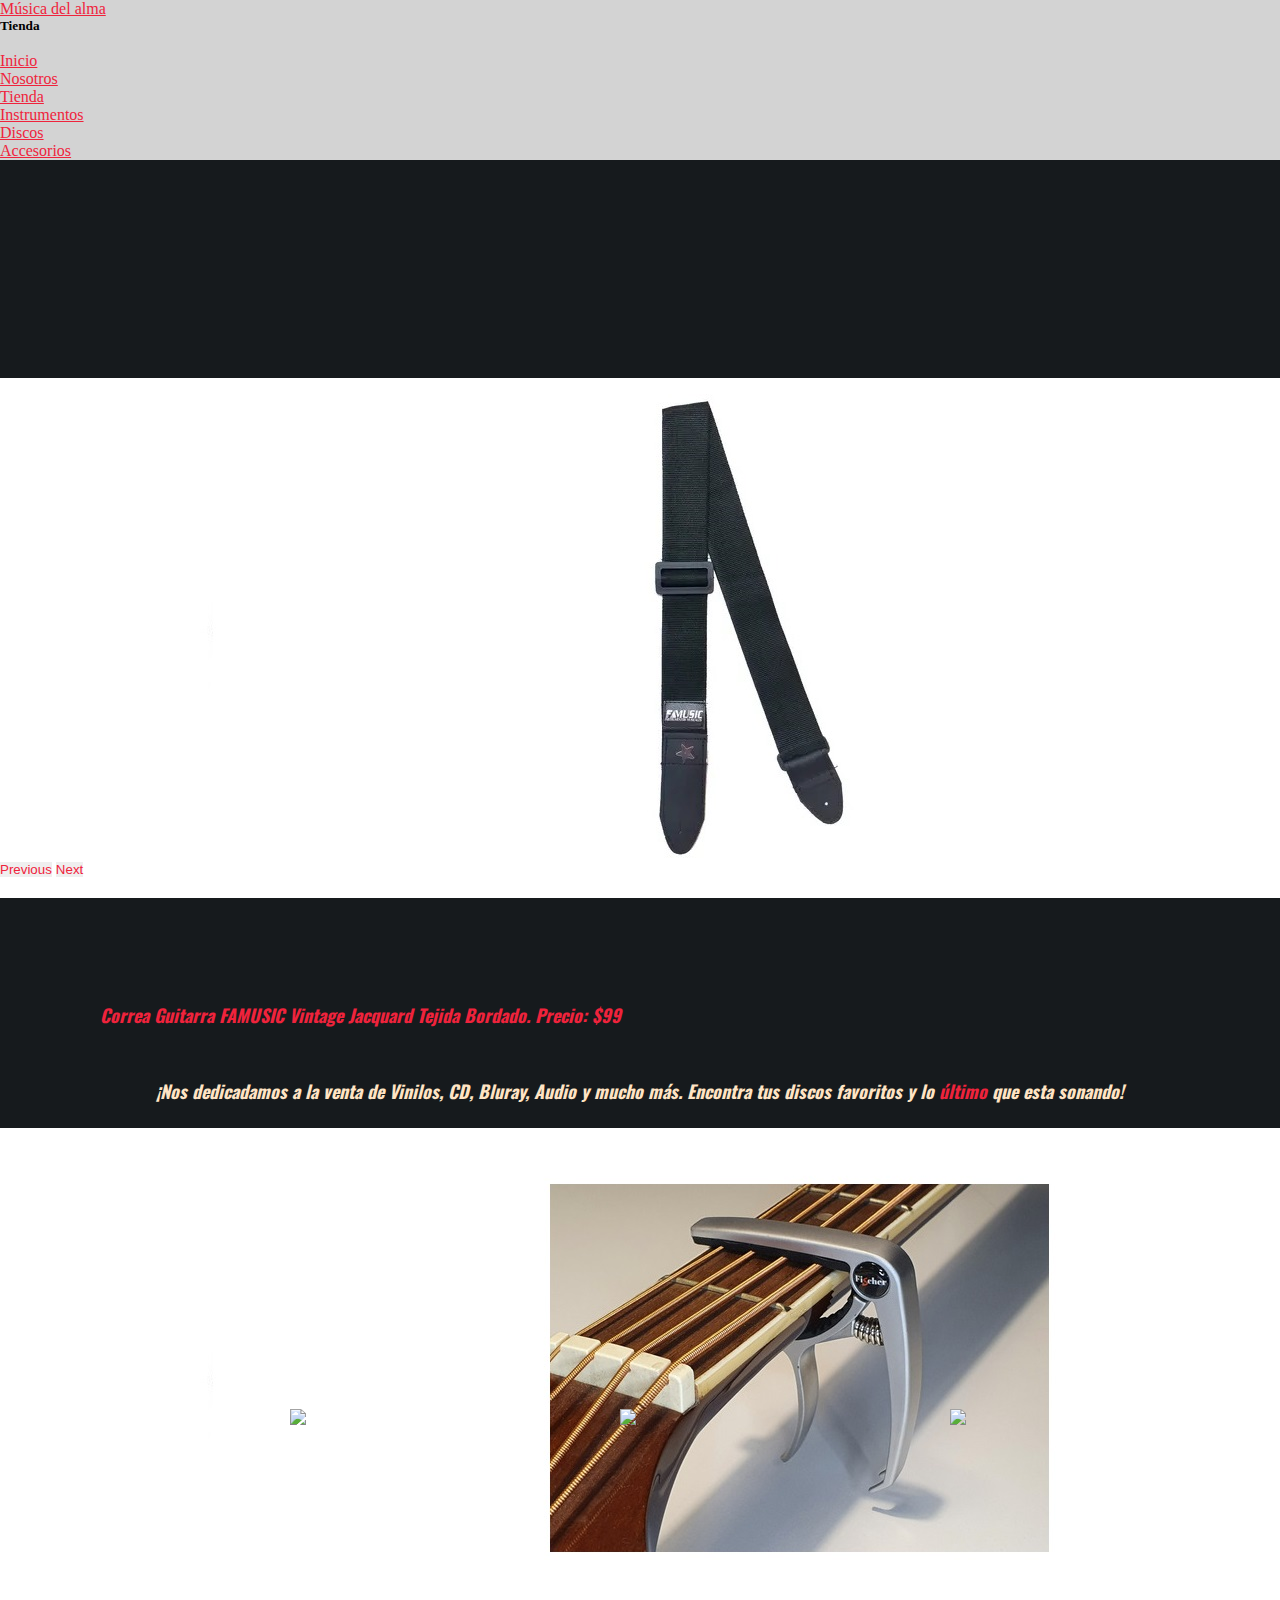
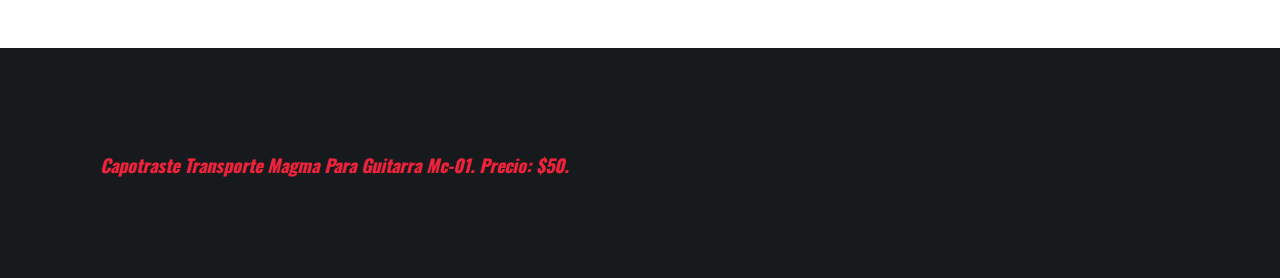
==== commit 4162c429: "finalizando responsive" ====
--- a/Section/accesorios.html
+++ b/Section/accesorios.html
@@ -49,12 +49,41 @@
     </nav>
 
 
-    <section class="aCce">
-        <img class="imgAcce" src="../img/correa guitarra.jpg" alt="correa">
-        <p class="descAcce">Correa Guitarra FAMUSIC Vintage Jacquard Tejida Bordado Confeccionadas con los mejores materiales del mercado: Diseños tejidos en jacquard, Base de Nylon Dupont 6/6, Herrajes de metal, Punteras SIMPLES 100% cuero Argentino remachado. <span>Precio : $99</span></p>
-        <img class="imgAcce" src="../img/D_NQ_NP_843767-MLA43230929205_082020-O.jpg" alt="capotraste">
-        <p class="descAcce">Capotraste Transporte Magma Para Guitarra Mc-01. Capo curvo para guitarra Acústica o Eléctrica, construido con Aluminio pintado color negro, resorte de alta calidad y resistencia, terminaciones en goma para no dañar el instrumento <span>Precio $50</span></p>
-    </section>
+    <div id="carouselExampleCaptions" class="carousel slide row" data-bs-ride="carousel">
+        <div class="carousel-indicators">
+            <button type="button" data-bs-target="#carouselExampleCaptions" data-bs-slide-to="0" class="active" aria-current="true" aria-label="Slide 1"></button>
+            <button type="button" data-bs-target="#carouselExampleCaptions" data-bs-slide-to="1" aria-label="Slide 2"></button>
+    <button type="button" data-bs-target="#carouselExampleCaptions" data-bs-slide-to="2" aria-label="Slide 3"></button>
+        </div>
+        <div class="carousel-inner">
+    <div class="carousel-item active">
+            <img src="../img/correa guitarra.jpg" class="d-block w-100" alt="...">
+            <div class="carousel-caption d-none d-md-block">
+        <p><span> Correa Guitarra FAMUSIC Vintage Jacquard Tejida Bordado. Precio: $99</span></p>
+            </div>
+    </div>
+    <div class="carousel-item">
+            <img src="../img/D_NQ_NP_843767-MLA43230929205_082020-O.jpg" class="d-block w-100" alt="...">
+            <div class="carousel-caption d-none d-md-block">
+        <p><span> Capotraste Transporte Magma Para Guitarra Mc-01. Precio: $50.</span></p>
+            </div>
+    </div>
+    </div>
+        </div>
+        <button class="carousel-control-prev" type="button" data-bs-target="#carouselExampleCaptions" data-bs-slide="prev">
+    <span class="carousel-control-prev-icon" aria-hidden="true"></span>
+    <span class="visually-hidden">Previous</span>
+        </button>
+        <button class="carousel-control-next" type="button" data-bs-target="#carouselExampleCaptions" data-bs-slide="next">
+    <span class="carousel-control-next-icon" aria-hidden="true"></span>
+    <span class="visually-hidden">Next</span>
+        </button>
+</div>
+
+<div>
+    <p class="dNos" > ¡Nos dedicadamos a la venta de Vinilos, CD, Bluray, Audio y mucho más. Encontra tus discos favoritos y lo <span>último</span> que esta sonando!</p>
+</div>
+
 
         <footer>
             <div class="rSociales">
--- a/css/estilos.css
+++ b/css/estilos.css
@@ -4,10 +4,13 @@
   font-style: oblique;
   font-weight: bolder;
   font-size: large;
-}
-
-span {
-  color: #EF233C;
+  padding: 100px;
+}
+p .descAcce {
+  background-color: black;
+  color: bisque;
+  text-align: center;
+  padding: 100px;
 }
 
 * {
@@ -36,122 +39,12 @@
   color: #EF233C;
 }
 
-.imgIns {
-  margin-left: 100px;
-  justify-content: center;
-  justify-items: center;
-}
-
-.navcol {
-  background-color: #D3D3D3;
-}
-
-.dNos {
-  color: bisque;
-}
-
-.p2 {
-  color: bisque;
-}
-
-.iContenedor {
-  display: grid;
-  grid-template-columns: 25% 25% 25% 25%;
-  grid-template-rows: 10% 600px 500px;
-  grid-template-areas: "item-1 item-1 item-2 item-2" "item-3 item-3 item-4 item-4" "item-3 item-3 item-5 item-5";
-  row-gap: 10px;
-}
-
-.iContenedor .item-1 {
-  display: grid;
-  grid-area: item-1;
-  font-family: "Oswald", sans-serif;
-  font-size: xx-large;
-  text-decoration: underline;
-  font-weight: bold;
-  align-content: center;
-  align-items: center;
-  justify-content: center;
-}
-
-.iContenedor .item-2 {
-  display: flex;
-  grid-area: item-2;
-  font-family: "Oswald", sans-serif;
-  font-style: oblique;
-  font-weight: bold;
-  font-size: medium;
-  flex-wrap: wrap;
-  flex-direction: row;
-  align-items: center;
-  justify-content: flex-end;
-}
-
-.iContenedor .item-3 {
-  display: grid;
-  grid-area: item-3;
-  justify-content: center;
-  justify-items: center;
-}
-
-.iContenedor .item-4 {
-  display: grid;
-  grid-area: item-4;
-  background-color: black;
-  justify-items: center;
-  height: 500px;
-}
-
-.iContenedor .item-5 {
-  display: grid;
-  grid-area: item-5;
-  background-color: black;
-  justify-items: center;
-  height: 500px;
-}
-
-.iContenedor .aHyper {
-  font-size: larger;
-  font-weight: bold;
-}
-
-.iContenedor p {
-  font-family: "Oswald", sans-serif;
-  font-style: oblique;
-  font-weight: bolder;
-  font-size: large;
-}
-
-.imgNos {
-  margin-top: 100px;
-  margin-left: 200px;
-  margin-right: 200px;
-  margin-bottom: 50px;
-  padding-left: 200px;
-  padding-right: 200px;
-}
-
-.dNos {
-  font-family: "Oswald", sans-serif;
-  font-style: oblique;
-  font-weight: bolder;
-  font-size: large;
-  text-align: center;
-  margin-top: 100px;
-}
-
-.aCce {
-  display: grid;
-  grid-template-columns: 50% 50%;
-  grid-template-rows: 600px 600px;
-  margin-top: 20px;
-}
-
-.descAcce {
-  background-color: black;
-  color: bisque;
-  text-align: center;
-  padding: 200px;
+span {
+  color: #EF233C;
+}
+
+div .col{
+  height: 100px;
 }
 
 .rSociales {
@@ -170,24 +63,67 @@
   padding: 0px;
 }
 
-.iDiscos {
-  margin-top: 50px;
-  display: grid;
-  grid-template-columns: 50% 50%;
-  grid-template-rows: 600px 600px 600px 600px;
-  align-items: center;
-}
-
-.iDiscos .descDiscos {
-  background-color: black;
-  color: bisque;
-  text-align: center;
-  padding: 150px;
-}
-
-.iDiscos img.iDimg {
-  margin-top: 50px;
-  margin-left: 60px;
+.navcol {
+  background-color: #D3D3D3;
+}
+
+.iContenedor {
+  display: grid;
+  grid-template-columns: 25% 25% 25% 25%;
+  grid-template-rows: 10% 600px 500px;
+  grid-template-areas: "item-1 item-1 item-2 item-2" "item-3 item-3 item-4 item-4" "item-3 item-3 item-5 item-5";
+  row-gap: 10px;
+}
+
+.iContenedor .item-3 {
+  display: grid;
+  grid-area: item-3;
+  justify-content: center;
+  justify-items: center;
+}
+.iContenedor .item-3 .p2 {
+  color: bisque;
+}
+
+.iContenedor .item-4 {
+  display: grid;
+  grid-area: item-4;
+  background-color: black;
+  justify-items: center;
+  height: 500px;
+}
+.iContenedor .item-4 .aHyper {
+  font-size: larger;
+  font-weight: bold;
+}
+
+.iContenedor .item-5 {
+  display: grid;
+  grid-area: item-5;
+  background-color: black;
+  justify-items: center;
+  height: 500px;
+}
+.iContenedor .item-5 .aHyper {
+  font-size: larger;
+  font-weight: bold;
+}
+
+.dNos {
+  color: bisque;
+  font-family: "Oswald", sans-serif;
+  font-style: oblique;
+  font-weight: bolder;
+  font-size: large;
+  text-align: center;
+  margin-top: 100px;
+}
+
+.pDescripcion {
+  margin-top: 20px;
+  margin-right: 100px;
+  text-align: center;
+  color: bisque;
 }
 
 .aCce {
@@ -195,14 +131,15 @@
   grid-template-columns: 50% 50%;
   grid-template-rows: 600px 600px;
   margin-top: 20px;
-  align-items: center;
-}
-
-.descAcce {
+}
+.aCce .descAcce {
   background-color: black;
   color: bisque;
   text-align: center;
   padding: 100px;
+  padding-bottom: 200px;
+  height: 100px;
+  margin-top: 100px;
 }
 
 .imgAcce {
@@ -211,6 +148,20 @@
   align-items: end;
 }
 
+.iDiscos {
+  margin-top: 50px;
+  display: grid;
+  grid-template-columns: 50% 50%;
+  grid-template-rows: 600px 600px 600px 600px;
+  align-items: center;
+}
+.iDiscos .descDiscos {
+  background-color: black;
+  color: bisque;
+  text-align: center;
+  padding: 150px;
+}
+
 .fInstrumentos {
   display: grid;
   grid-template-columns: 50% 50%;
@@ -235,12 +186,6 @@
   grid-area: inst-4;
 }
 
-.pDescripcion {
-  margin-right: 100px;
-  text-align: center;
-  color: bisque;
-}
-
 .row {
   margin-top: 200px;
   height: 500px;
@@ -251,21 +196,6 @@
   padding: 0;
 }
 
-inst-1.img {
-  margin-left: 50px;
-}
-
-inst-2.img {
-  margin-left: 50px;
-}
-
-inst-3.img {
-  margin-left: 50px;
-}
-
-inst-4.img {
-  margin-left: 50px;
-}
 
 .fInstrumentos {
   display: grid;
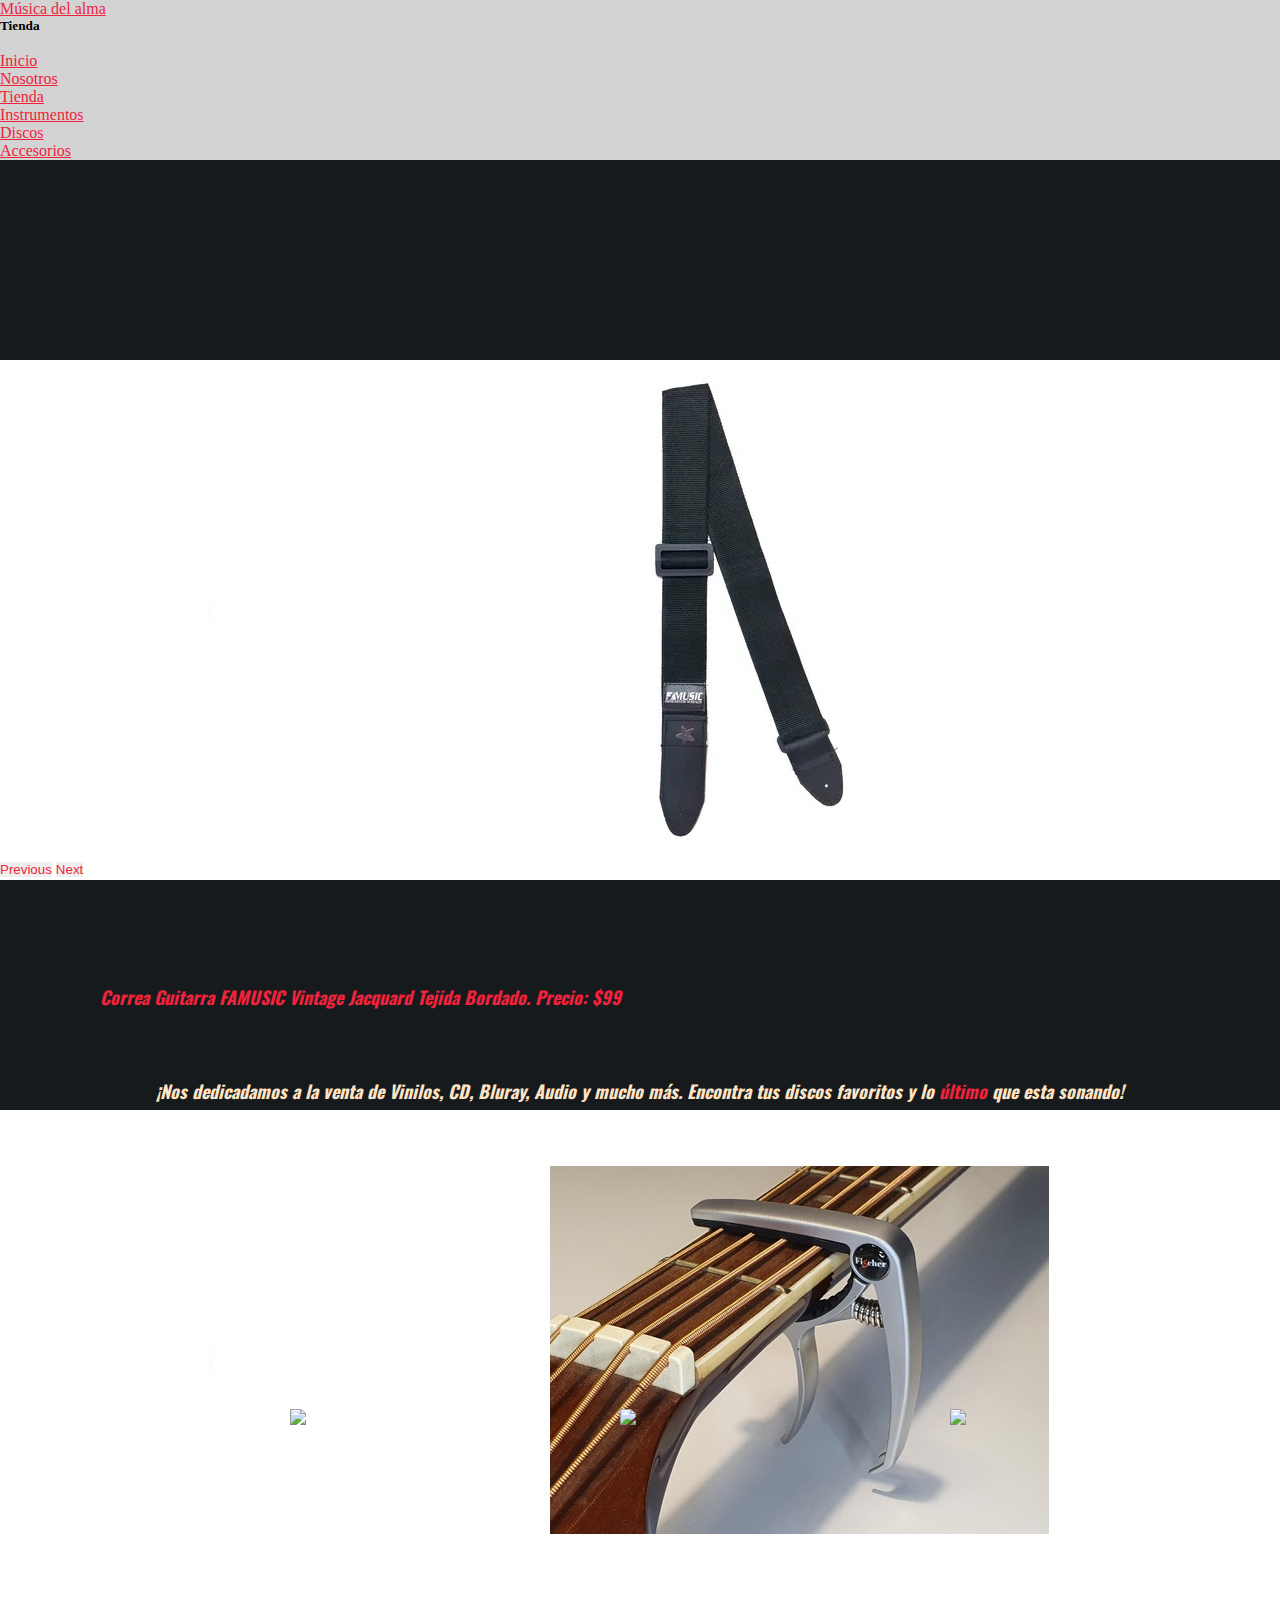
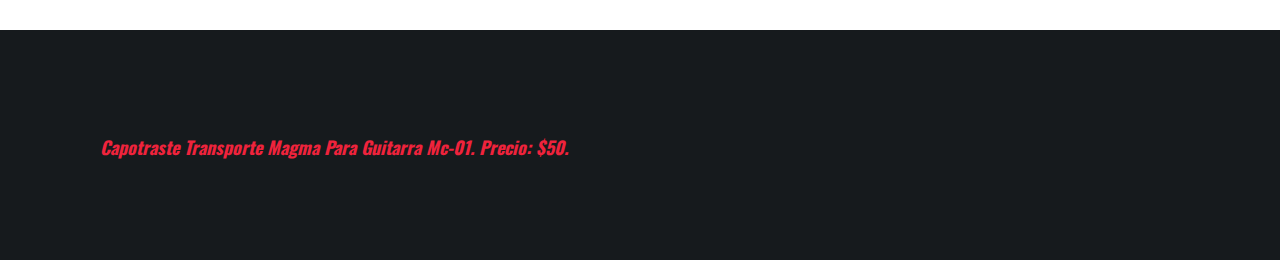
==== commit 881a6c29: "ultimando detalles" ====
--- a/Section/accesorios.html
+++ b/Section/accesorios.html
@@ -50,20 +50,15 @@
 
 
     <div id="carouselExampleCaptions" class="carousel slide row" data-bs-ride="carousel">
-        <div class="carousel-indicators">
-            <button type="button" data-bs-target="#carouselExampleCaptions" data-bs-slide-to="0" class="active" aria-current="true" aria-label="Slide 1"></button>
-            <button type="button" data-bs-target="#carouselExampleCaptions" data-bs-slide-to="1" aria-label="Slide 2"></button>
-    <button type="button" data-bs-target="#carouselExampleCaptions" data-bs-slide-to="2" aria-label="Slide 3"></button>
-        </div>
         <div class="carousel-inner">
     <div class="carousel-item active">
-            <img src="../img/correa guitarra.jpg" class="d-block w-100" alt="...">
+            <img src="../img/correa guitarra.jpg" class="d-block w-100" alt="correa">
             <div class="carousel-caption d-none d-md-block">
         <p><span> Correa Guitarra FAMUSIC Vintage Jacquard Tejida Bordado. Precio: $99</span></p>
             </div>
     </div>
     <div class="carousel-item">
-            <img src="../img/D_NQ_NP_843767-MLA43230929205_082020-O.jpg" class="d-block w-100" alt="...">
+            <img src="../img/D_NQ_NP_843767-MLA43230929205_082020-O.jpg" class="d-block w-100" alt="capo">
             <div class="carousel-caption d-none d-md-block">
         <p><span> Capotraste Transporte Magma Para Guitarra Mc-01. Precio: $50.</span></p>
             </div>
